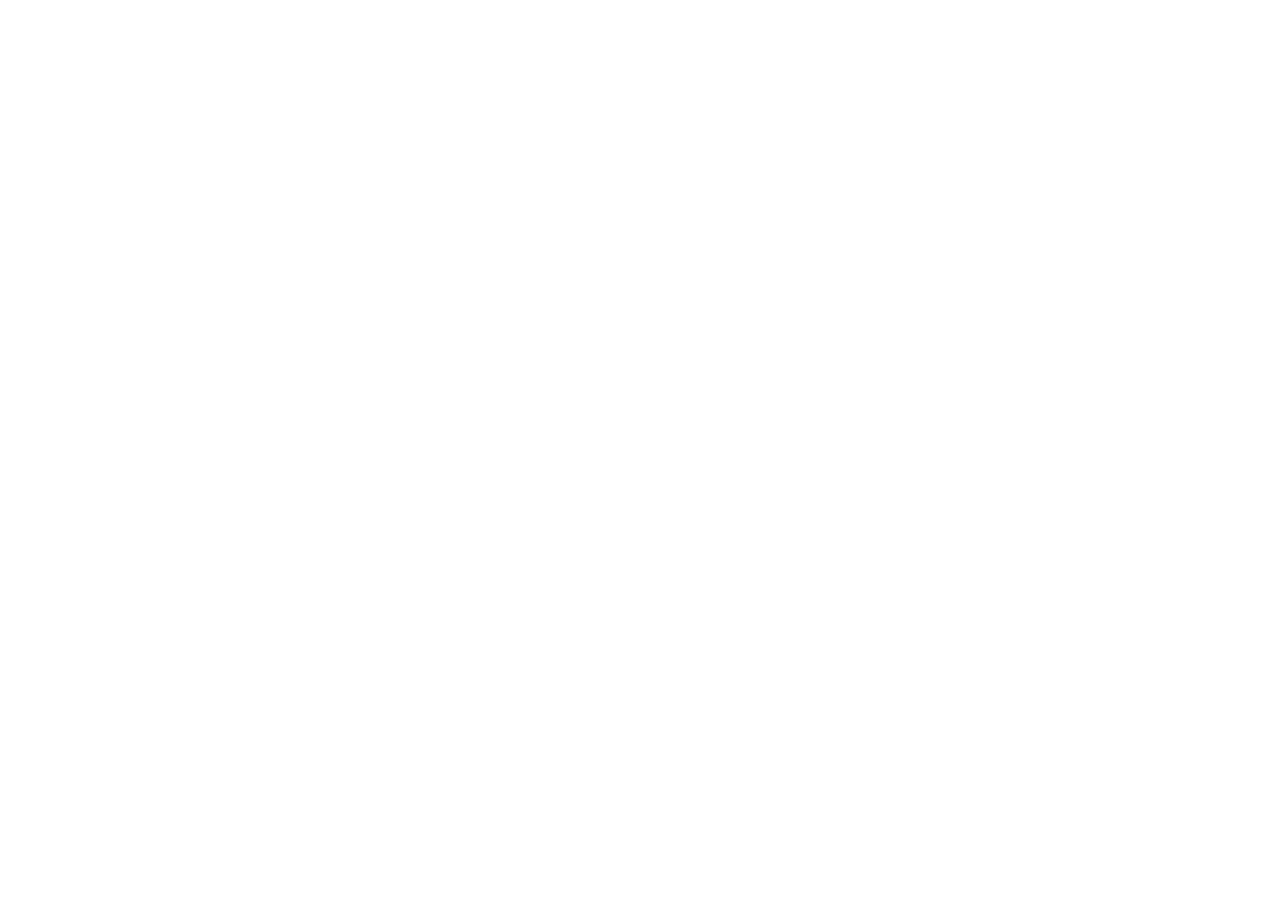
==== index.html @ cf47f3d9 "init" ====
<!DOCTYPE html>
<html lang="en">
<head>
    <meta charset="UTF-8">
    <meta http-equiv="X-UA-Compatible" content="IE=edge">
    <meta name="viewport" content="width=device-width, initial-scale=1.0">
    <title>Array Carousel</title>

    <link rel="stylesheet" href="https://cdnjs.cloudflare.com/ajax/libs/font-awesome/6.3.0/css/all.min.css" integrity="sha512-SzlrxWUlpfuzQ+pcUCosxcglQRNAq/DZjVsC0lE40xsADsfeQoEypE+enwcOiGjk/bSuGGKHEyjSoQ1zVisanQ==" crossorigin="anonymous" referrerpolicy="no-referrer" />
    <link rel="stylesheet" href="css/style.css">
</head>
<body>
    


    <script type="text/javascript" src="js/script.js"></script>
</body>
</html>
---- css/style.css ----
* {
    margin: 0;
    padding: 0;
    box-sizing: border-box;
}
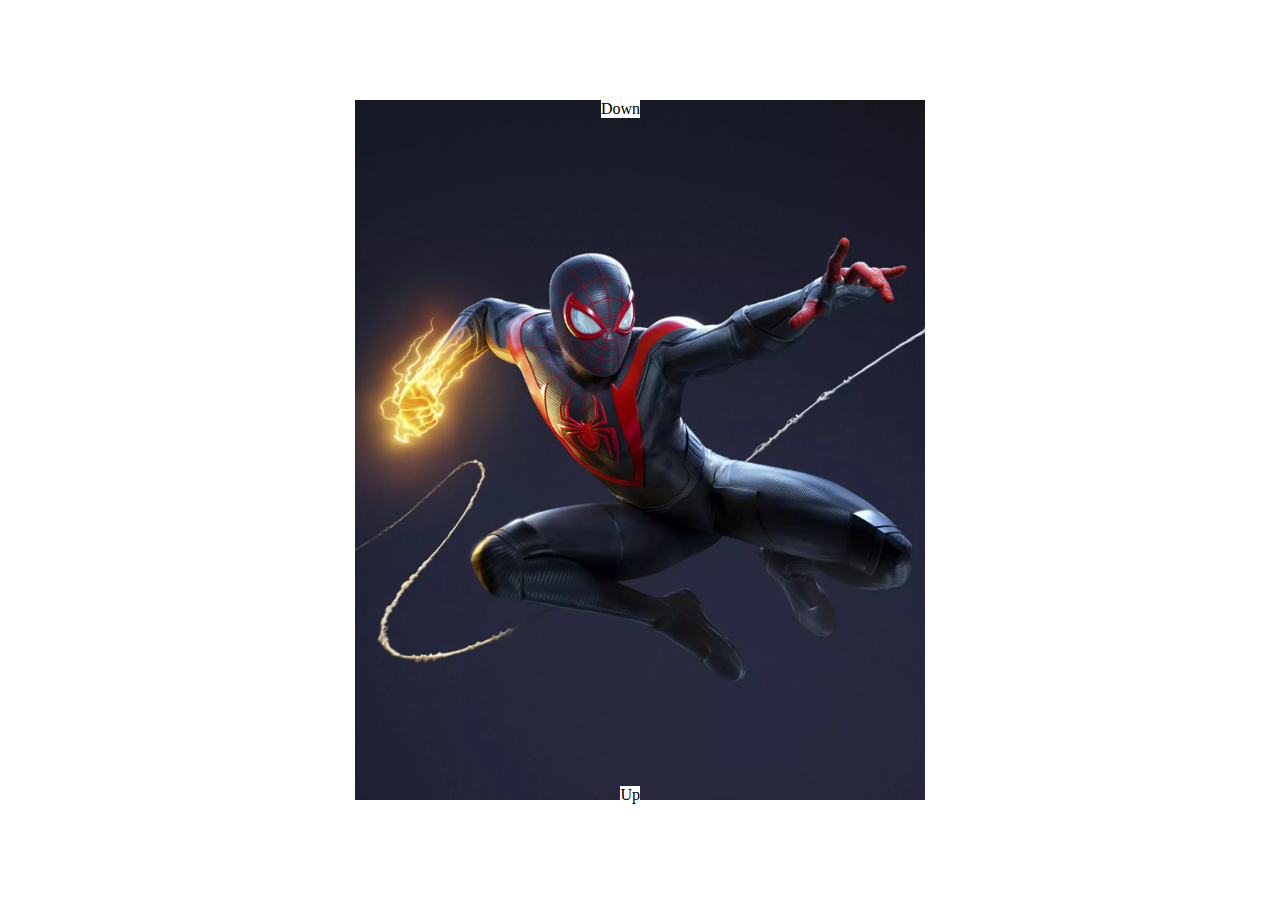
==== commit 4dc5fd9a: "add style" ====
--- a/index.html
+++ b/index.html
@@ -11,7 +11,25 @@
 </head>
 <body>
     
+    <div class="container">
 
+        <div id="carousel">
+
+            <div id="up-arrow">
+                Up
+            </div>
+
+            <div class="img-container">
+                <img src="img/01.webp" alt="" id="active-img">
+            </div>
+
+            <div id="down-arrow">
+                Down
+            </div>
+
+        </div>
+
+    </div>
 
     <script type="text/javascript" src="js/script.js"></script>
 </body>
--- a/css/style.css
+++ b/css/style.css
@@ -2,4 +2,39 @@
     margin: 0;
     padding: 0;
     box-sizing: border-box;
+}
+
+.container {
+    display: flex;
+    flex-flow: nowrap row;
+    justify-content: center;
+
+    max-width: 1000px;
+    margin: 100px auto;
+}
+
+img {
+    object-fit: contain;
+    width: 100%;
+    height: 700px;
+}
+
+#carousel {
+    position: relative;
+}
+
+#up-arrow {
+    position: absolute;
+    bottom: 0;
+    right: 50%;
+
+    background-color: white;
+}
+
+#down-arrow {
+    position: absolute;
+    top: 0;
+    right: 50%;
+
+    background-color: white;
 }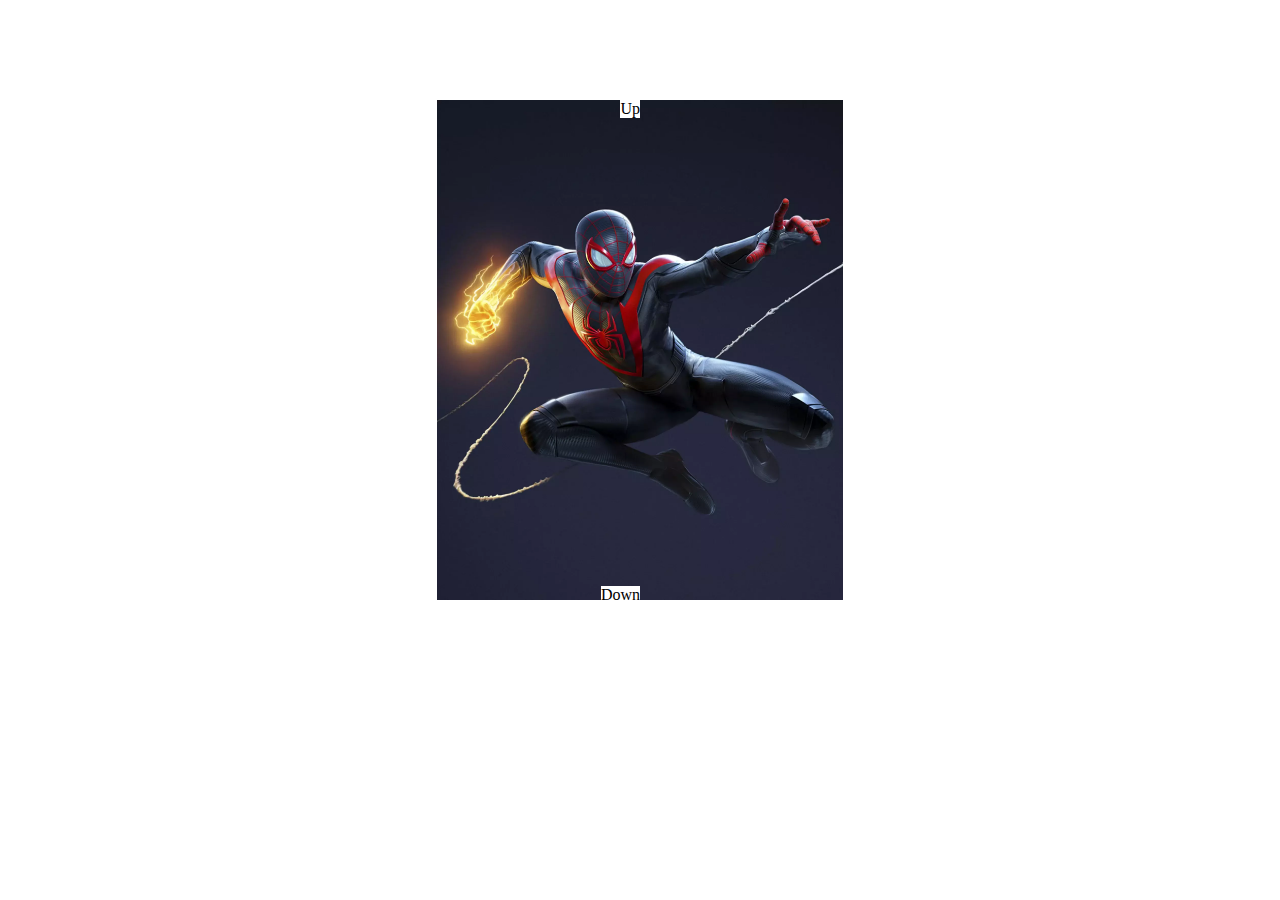
==== commit f1556c05: "more style and button add" ====
--- a/index.html
+++ b/index.html
@@ -19,8 +19,9 @@
                 Up
             </div>
 
-            <div class="img-container">
-                <img src="img/01.webp" alt="" id="active-img">
+            <div>
+                <img src="" alt="" id="active-img" class="mh">
+                
             </div>
 
             <div id="down-arrow">
--- a/css/style.css
+++ b/css/style.css
@@ -14,9 +14,9 @@
 }
 
 img {
-    object-fit: contain;
+    object-fit: cover;
     width: 100%;
-    height: 700px;
+    height: 500px;
 }
 
 #carousel {
@@ -25,7 +25,7 @@
 
 #up-arrow {
     position: absolute;
-    bottom: 0;
+    top: 0;
     right: 50%;
 
     background-color: white;
@@ -33,7 +33,7 @@
 
 #down-arrow {
     position: absolute;
-    top: 0;
+    bottom: 0;
     right: 50%;
 
     background-color: white;
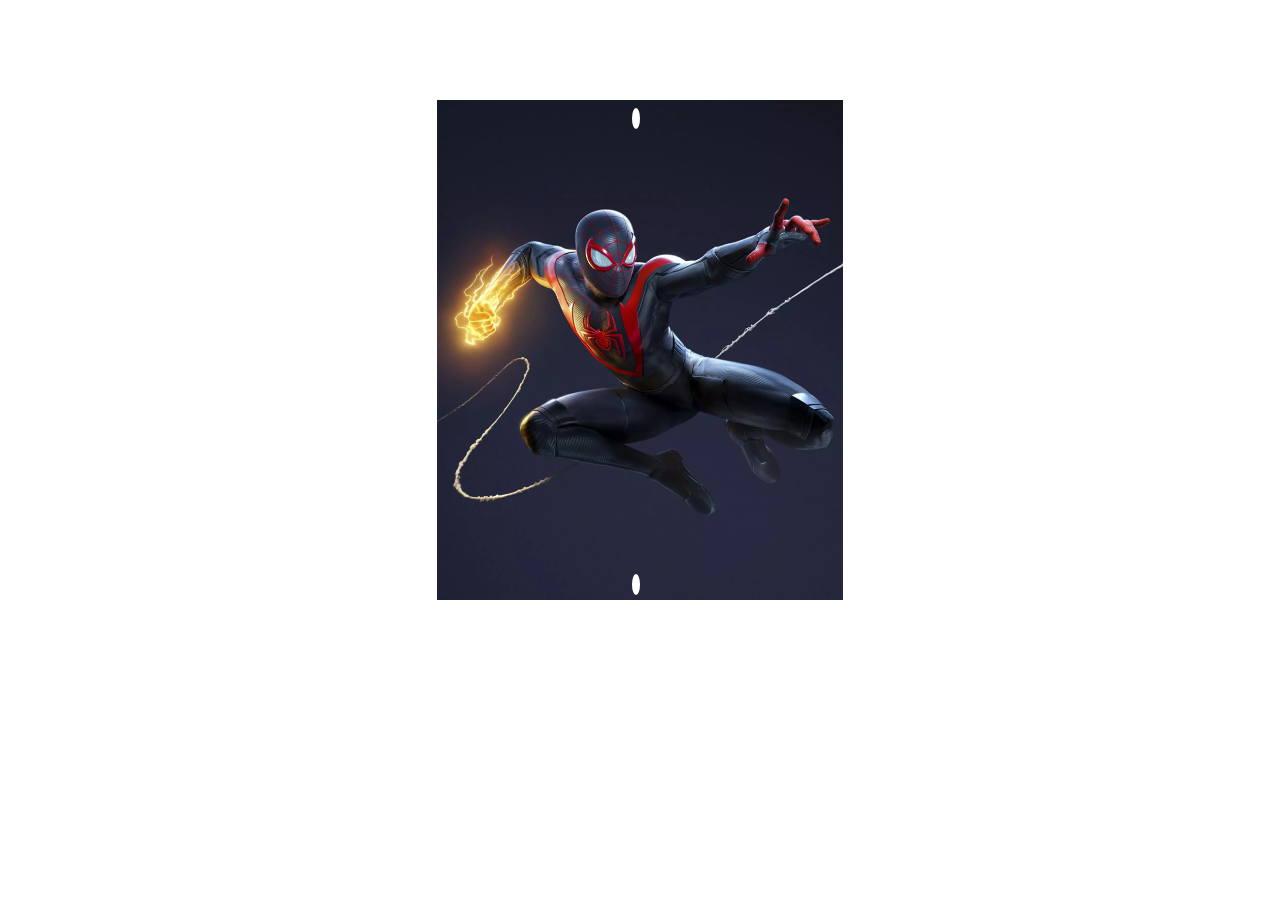
==== commit 5d933e77: "button style" ====
--- a/index.html
+++ b/index.html
@@ -16,7 +16,7 @@
         <div id="carousel">
 
             <div id="up-arrow">
-                Up
+                <i class="fa-solid fa-angle-up"></i>
             </div>
 
             <div>
@@ -25,7 +25,7 @@
             </div>
 
             <div id="down-arrow">
-                Down
+                <i class="fa-solid fa-angle-down"></i>
             </div>
 
         </div>
--- a/css/style.css
+++ b/css/style.css
@@ -25,16 +25,19 @@
 
 #up-arrow {
     position: absolute;
-    top: 0;
+    top: 10px;
     right: 50%;
-
-    background-color: white;
 }
 
 #down-arrow {
     position: absolute;
-    bottom: 0;
+    bottom: 10px;
     right: 50%;
+}
 
+.fa-solid {
     background-color: white;
+    padding: 2px 4px;
+    border-radius: 50%;
+    cursor: pointer;
 }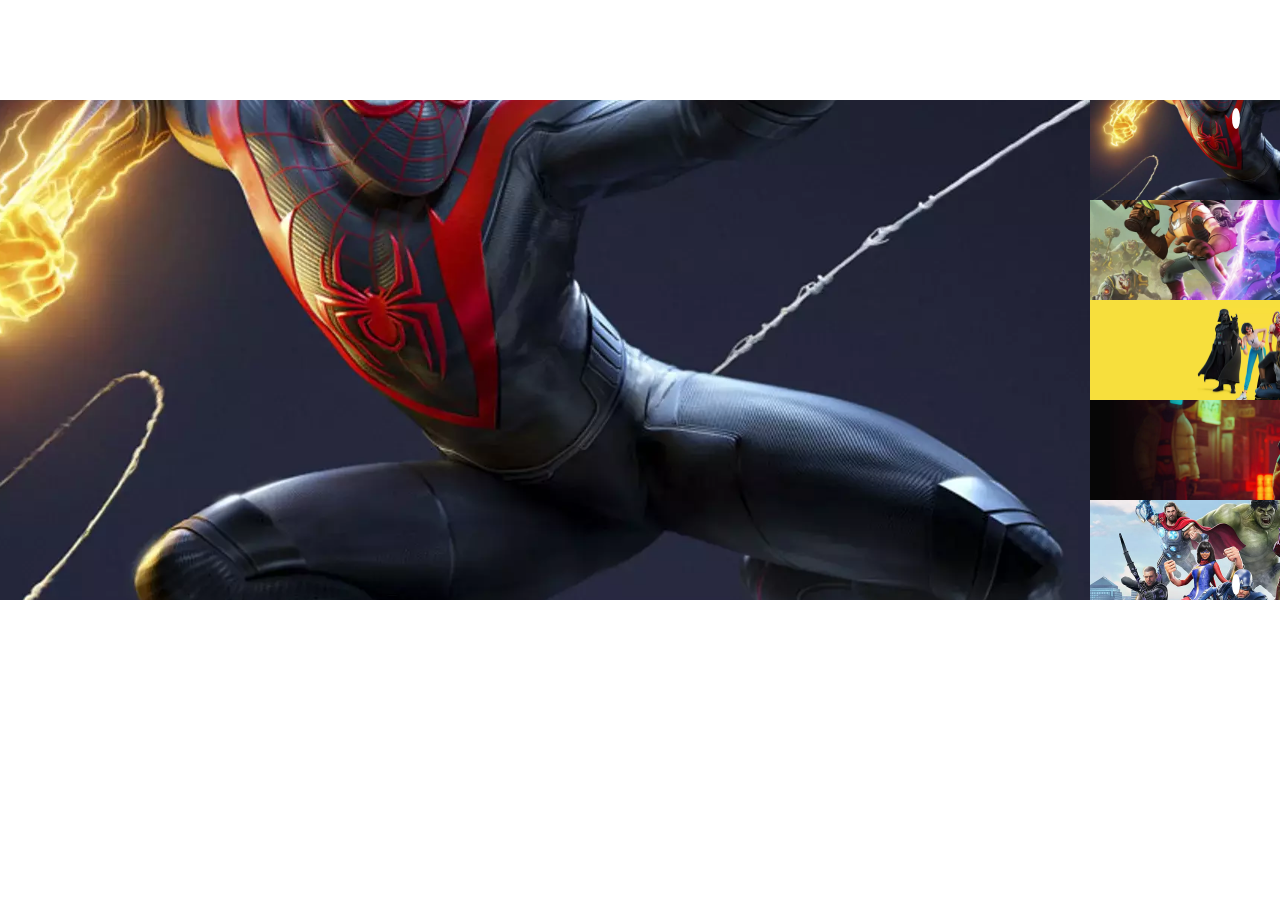
==== commit ebcd02db: "style + js for bonus 2" ====
--- a/index.html
+++ b/index.html
@@ -15,14 +15,24 @@
 
         <div id="carousel">
 
+            <div id="active-img-container">
+                <img src="" alt="" id="active-img">
+            </div>
+            
+        </div>
+
+        
+        <div class="thumbnails">
+
             <div id="up-arrow">
                 <i class="fa-solid fa-angle-up"></i>
             </div>
 
-            <div>
-                <img src="" alt="" id="active-img" class="mh">
-                
-            </div>
+            <img src="img/01.webp" alt="Thumbnail 1" class="thumbnail active">
+            <img src="img/02.webp" alt="Thumbnail 1" class="thumbnail active">
+            <img src="img/03.webp" alt="Thumbnail 1" class="thumbnail active">
+            <img src="img/04.webp" alt="Thumbnail 1" class="thumbnail active">
+            <img src="img/05.webp" alt="Thumbnail 1" class="thumbnail active">
 
             <div id="down-arrow">
                 <i class="fa-solid fa-angle-down"></i>
--- a/css/style.css
+++ b/css/style.css
@@ -3,41 +3,67 @@
     padding: 0;
     box-sizing: border-box;
 }
-
+/* __________________________________ */
 .container {
     display: flex;
     flex-flow: nowrap row;
     justify-content: center;
-
-    max-width: 1000px;
+    max-width: 1200px;
     margin: 100px auto;
 }
 
+
+/* CAROSELLO */
+#carousel {
+    position: relative;
+}
+/* __________________________________ */
 img {
     object-fit: cover;
-    width: 100%;
+    width: 1200px;
     height: 500px;
 }
 
-#carousel {
-    position: relative;
-}
 
+/* STILIZZAZIONE FRECCE */
 #up-arrow {
     position: absolute;
     top: 10px;
     right: 50%;
 }
-
+/* __________________________________ */
 #down-arrow {
     position: absolute;
     bottom: 10px;
     right: 50%;
 }
-
+/* __________________________________ */
 .fa-solid {
-    background-color: white;
     padding: 2px 4px;
     border-radius: 50%;
     cursor: pointer;
-}+    background-color: white;
+}
+/* /STILIZZAZIONE FRECCE */
+
+
+/* /CAROSELLO */
+
+
+.thumbnails {
+    display: flex;
+    align-items: center;
+    flex-direction: column;
+    position: relative;
+  }
+  
+  .thumbnail {
+    width: 300px;
+    height: 100px;
+    cursor: pointer;
+    opacity: 0.7;
+  }
+  
+  .thumbnail.active {
+    opacity: 1;
+  }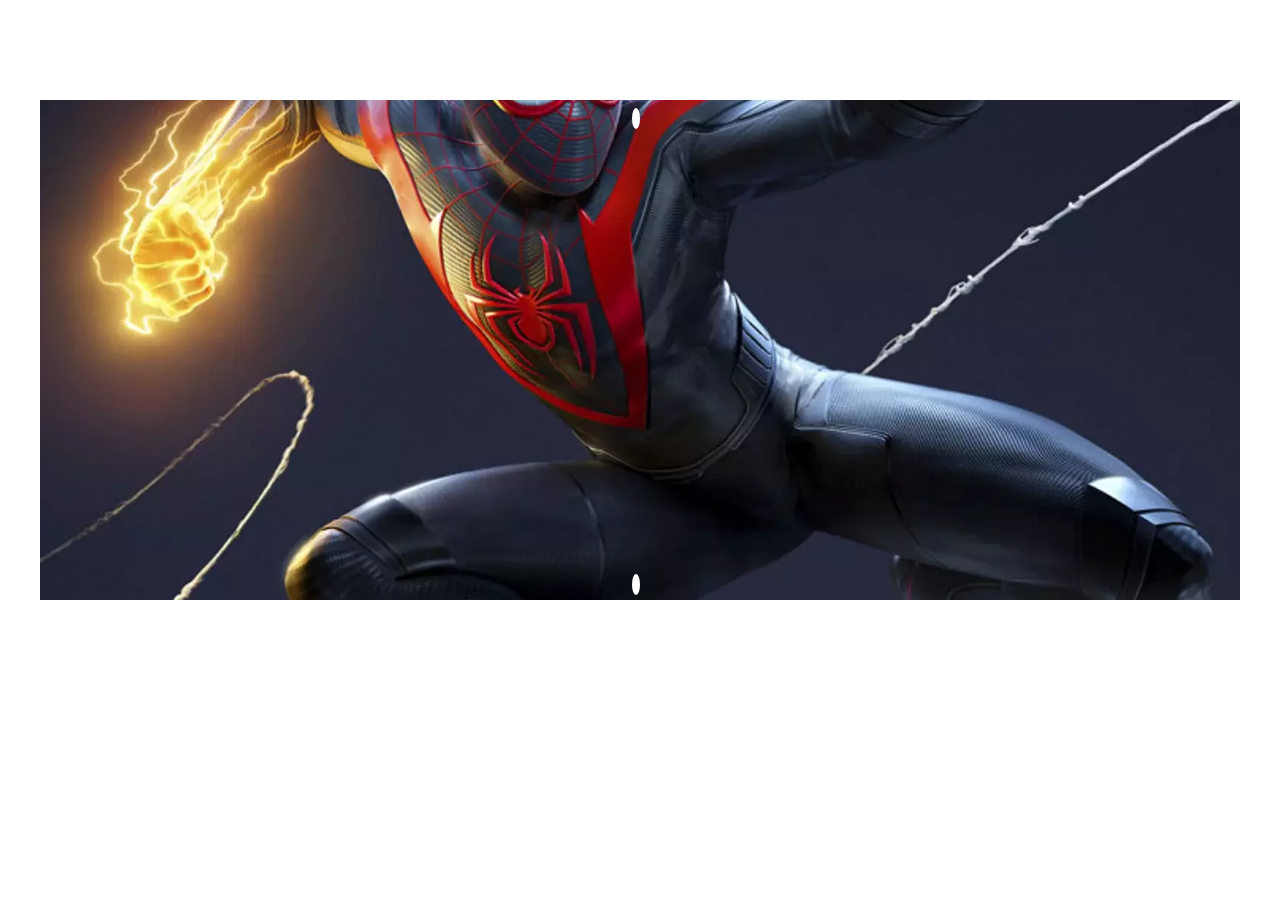
==== commit 46912485: "no bonus" ====
--- a/index.html
+++ b/index.html
@@ -15,24 +15,13 @@
 
         <div id="carousel">
 
-            <div id="active-img-container">
-                <img src="" alt="" id="active-img">
-            </div>
-            
-        </div>
-
-        
-        <div class="thumbnails">
-
             <div id="up-arrow">
                 <i class="fa-solid fa-angle-up"></i>
             </div>
 
-            <img src="img/01.webp" alt="Thumbnail 1" class="thumbnail active">
-            <img src="img/02.webp" alt="Thumbnail 1" class="thumbnail active">
-            <img src="img/03.webp" alt="Thumbnail 1" class="thumbnail active">
-            <img src="img/04.webp" alt="Thumbnail 1" class="thumbnail active">
-            <img src="img/05.webp" alt="Thumbnail 1" class="thumbnail active">
+            <div id="active-img-container">
+                <img src="" alt="" id="active-img">
+            </div>
 
             <div id="down-arrow">
                 <i class="fa-solid fa-angle-down"></i>
--- a/css/style.css
+++ b/css/style.css
@@ -47,23 +47,4 @@
 /* /STILIZZAZIONE FRECCE */
 
 
-/* /CAROSELLO */
-
-
-.thumbnails {
-    display: flex;
-    align-items: center;
-    flex-direction: column;
-    position: relative;
-  }
-  
-  .thumbnail {
-    width: 300px;
-    height: 100px;
-    cursor: pointer;
-    opacity: 0.7;
-  }
-  
-  .thumbnail.active {
-    opacity: 1;
-  }+/* /CAROSELLO */